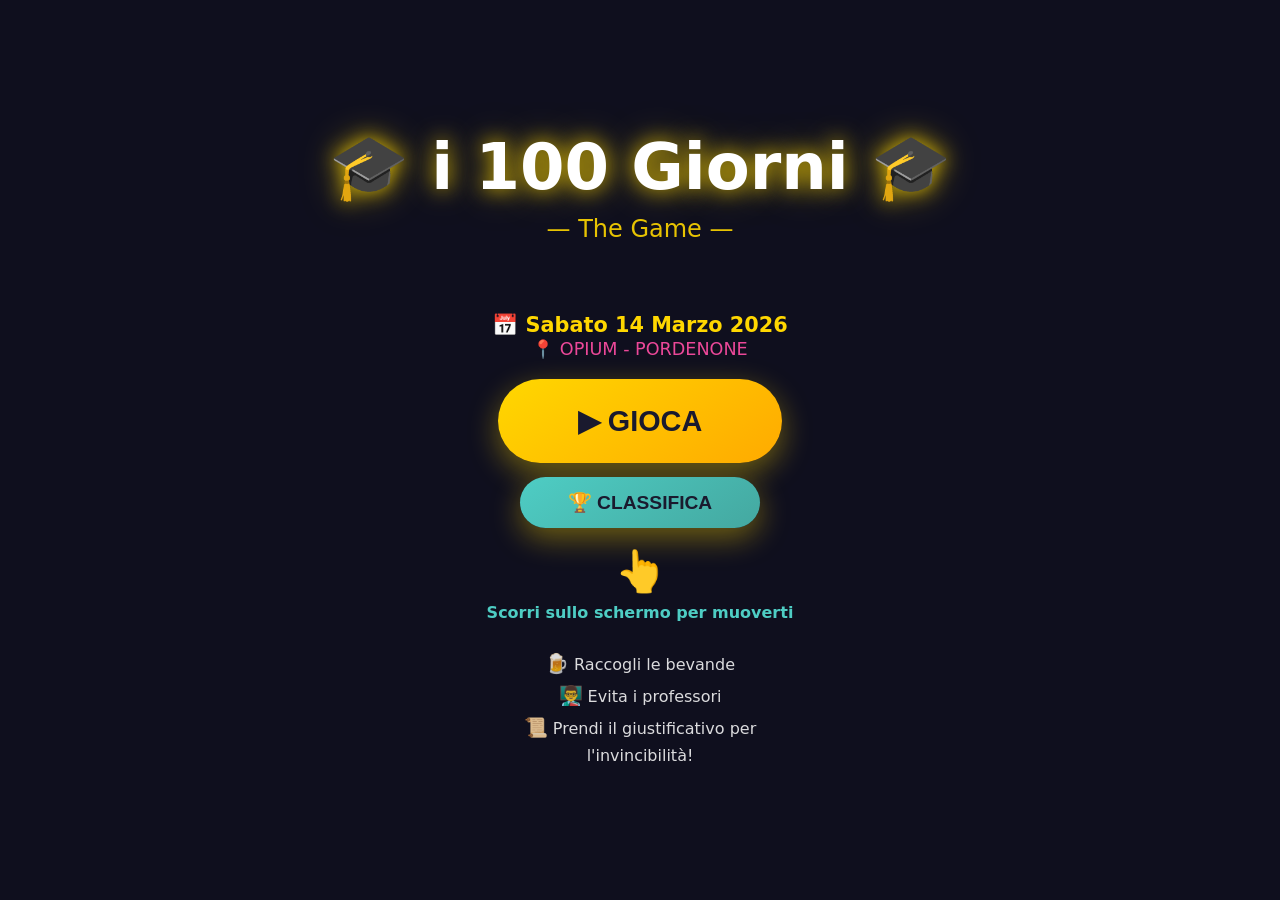
==== index.html @ 8ef50c5e "Initial commit: i 100 Giorni - The Game" ====
<!DOCTYPE html>
<html lang="it">
<head>
    <meta charset="UTF-8">
    <meta name="viewport" content="width=device-width, initial-scale=1.0, maximum-scale=1.0, user-scalable=no, viewport-fit=cover">
    <meta name="apple-mobile-web-app-capable" content="yes">
    <meta name="mobile-web-app-capable" content="yes">
    <meta name="screen-orientation" content="portrait">
    <meta name="apple-mobile-web-app-status-bar-style" content="black-translucent">
    
    <!-- SEO Meta Tags -->
    <meta name="description" content="i 100 Giorni - The Game. Celebra la maturità con questo divertente gioco in stile Pac-Man!">
    <meta name="keywords" content="100 giorni, maturità, gioco, pacman, scuola">
    
    <!-- Open Graph -->
    <meta property="og:title" content="i 100 Giorni - The Game">
    <meta property="og:description" content="Celebra la maturità con questo divertente gioco!">
    <meta property="og:type" content="website">
    
    <title>i 100 Giorni - The Game</title>
    
    <!-- Preconnect for API -->
    <link rel="preconnect" href="https://www.icentogiorni.com">
    
    <!-- Styles -->
    <link rel="icon" type="image/svg+xml" href="favicon.svg">
    <link rel="stylesheet" href="css/style.css?v=20260210">
</head>
<body>
    <!-- Rotate Warning -->
    <div id="rotate-warning">
        <div class="rotate-icon">📱</div>
        <h2>Ruota il telefono!</h2>
        <p>Gioca in verticale per un'esperienza migliore</p>
    </div>

    <!-- Floating decorations -->
    <div class="floating-emoji" style="top: 10%; left: 10%; animation-delay: 0s;">🍺</div>
    <div class="floating-emoji" style="top: 20%; right: 15%; animation-delay: 1s;">🍾</div>
    <div class="floating-emoji" style="bottom: 30%; left: 8%; animation-delay: 2s;">🎓</div>
    <div class="floating-emoji" style="bottom: 15%; right: 10%; animation-delay: 3s;">📚</div>

    <!-- Title Screen -->
    <div id="title-screen">
        <h1>🎓 i 100 Giorni 🎓</h1>
        <div class="subtitle">— The Game —</div>
        <div class="event-info">
            <div class="event-date">📅 Sabato 14 Marzo 2026</div>
            <div class="event-location">📍 OPIUM - PORDENONE</div>
        </div>
        <button class="play-btn" id="start-btn">▶ GIOCA</button>
        <button class="play-btn secondary leaderboard-home-btn" id="leaderboard-btn">🏆 CLASSIFICA</button>
        <div class="swipe-hint">
            <div class="swipe-hand">👆</div>
            <div class="swipe-instruction">Scorri sullo schermo per muoverti</div>
        </div>
        <div class="instructions">
            <span>🍺</span> Raccogli le bevande<br>
            <span>👨‍🏫</span> Evita i professori<br>
            <span>📜</span> Prendi il giustificativo per l'invincibilità!
        </div>
    </div>

    <!-- Game Container -->
    <div id="game-container">
        <div class="event-bg-overlay">
            <span>i 100 Giorni</span>
            <span>📅 Sabato 14 Marzo 2026</span>
            <span>📍 OPIUM - PORDENONE</span>
        </div>
        <div id="hud">
            <div class="hud-item" id="score"><span>🏆</span> <span id="score-value">0</span></div>
            <div class="hud-item" id="level"><span>📊</span> Lv.<span id="level-value">1</span></div>
            <div class="hud-item" id="lives"><span>❤️</span> <span id="lives-value">3</span></div>
        </div>
        <div id="combo-display">COMBO x<span id="combo-value">0</span></div>
        <canvas id="gameCanvas"></canvas>
        <button class="pause-btn" id="pause-btn">⏸️</button>
    </div>

    <!-- Tutorial Overlay -->
    <div id="tutorial-overlay">
        <div class="tutorial-content">
            <button class="tutorial-skip-btn" id="tutorial-skip-btn">Salta</button>
            <div class="tutorial-step" data-step="1">
                <div class="tutorial-emoji">👆</div>
                <h2>Come muoversi</h2>
                <p><strong>Scorri il dito</strong> sullo schermo nella direzione in cui vuoi andare.</p>
                <div class="swipe-demo-animated">
                    <div class="swipe-demo-finger">👆</div>
                    <div class="swipe-demo-arrows">
                        <span class="arrow up">⬆️</span>
                        <span class="arrow left">⬅️</span>
                        <span class="arrow right">➡️</span>
                        <span class="arrow down">⬇️</span>
                    </div>
                </div>
                <p class="swipe-tip">Swipe rapidi e brevi funzionano meglio!</p>
                <button class="tutorial-btn tutorial-next">Avanti</button>
            </div>
            
            <div class="tutorial-step" data-step="2" style="display: none;">
                <div class="tutorial-emoji">🎯</div>
                <h2>Obiettivo</h2>
                <p><strong>🍺 Birra</strong> = 10 punti</p>
                <p><strong>🍾 Vodka</strong> = 50 punti</p>
                <p>Raccogli tutto per passare al livello successivo.</p>
                <button class="tutorial-btn tutorial-next">Avanti</button>
            </div>
            
            <div class="tutorial-step" data-step="3" style="display: none;">
                <div class="tutorial-emoji">👨‍🏫</div>
                <h2>Sopravvivi</h2>
                <p>Evita i professori: se ti prendono perdi una vita ❤️</p>
                <p>Prendi il <strong>📜 giustificativo</strong> per diventare invincibile!</p>
                <button class="tutorial-btn tutorial-start">Inizia a Giocare! 🎮</button>
            </div>
            <div class="tutorial-progress" id="tutorial-progress">1 / 3</div>
        </div>
    </div>

    <!-- Level Announcement -->
    <div id="level-announce">
        <span class="level-num">LIVELLO 1</span>
        <span class="level-info">👨‍🏫 1 Professore</span>
    </div>

    <!-- Power-up Indicator -->
    <div id="powerup-indicator">📜 INVINCIBILE!</div>

    <!-- Pause Overlay -->
    <div id="pause-overlay">
        <h2>⏸️ PAUSA</h2>
        <button class="restart-btn" id="resume-btn">▶️ Riprendi</button>
        <button class="restart-btn" id="restart-from-pause-btn">🔄 Ricomincia</button>
        <button class="restart-btn" id="quit-btn">🏠 Menu</button>
    </div>

    <!-- Game Over / Win Overlay -->
    <div id="overlay">
        <h2 id="overlay-title">GAME OVER</h2>
        <div class="final-score">Punteggio: <span id="final-score">0</span></div>
        <div class="high-score">Record: <span id="high-score">0</span></div>
        <button class="restart-btn" id="retry-btn">🔄 Rigioca</button>
        <button class="restart-btn" id="menu-btn">🏠 Menu</button>
    </div>

    <!-- Nickname Input Screen -->
    <div id="nickname-screen">
        <h2>🏆 Nuovo Punteggio!</h2>
        <div class="score-display">Punti: <span id="nickname-score">0</span></div>
        <input type="text" id="nickname-input" placeholder="Il tuo nickname" maxlength="20" autocomplete="off">
        <button class="nickname-btn" id="submit-score-btn">📝 Salva in Classifica</button>
        <button class="nickname-btn secondary" id="skip-leaderboard-btn">⏭️ Salta</button>
    </div>

    <!-- Leaderboard Screen -->
    <div id="leaderboard-screen">
        <h2>🏆 CLASSIFICA</h2>
        <div class="your-position" id="your-position"></div>
        <div class="leaderboard-list" id="leaderboard-list">
            <!-- Populated dynamically -->
        </div>
        <div class="leaderboard-buttons">
            <button class="restart-btn" id="play-from-leaderboard-btn">🎮 Gioca</button>
            <button class="restart-btn" id="close-leaderboard-btn">🏠 Menu</button>
        </div>
    </div>

    <div id="toast" role="status" aria-live="polite"></div>

    <!-- Scripts -->
    <script src="js/config.js?v=20260210"></script>
    <script src="js/audio.js?v=20260210"></script>
    <script src="js/leaderboard.js?v=20260210"></script>
    <script src="js/game.js?v=20260210"></script>
    <script src="js/main.js?v=20260210"></script>
</body>
</html>
---- css/style.css ----
/* ============================================
   i 100 GIORNI - THE GAME - STYLES
   ============================================ */

:root {
    --sat: env(safe-area-inset-top);
    --sab: env(safe-area-inset-bottom);
    --sal: env(safe-area-inset-left);
    --sar: env(safe-area-inset-right);
    
    /* Color palette */
    --color-bg: #0f0f1e;
    --color-gold: #ffd700;
    --color-gold-light: #ffaa00;
    --color-cyan: #4ecdc4;
    --color-red: #ff6b6b;
    --color-wall: #1a1a3e;
    --color-wall-border: #0066ff;
}

* {
    margin: 0;
    padding: 0;
    box-sizing: border-box;
    touch-action: manipulation;
    -webkit-touch-callout: none;
    -webkit-user-select: none;
    user-select: none;
}

input, textarea {
    -webkit-user-select: text;
    user-select: text;
}

body {
    background: var(--color-bg);
    min-height: 100vh;
    display: flex;
    flex-direction: column;
    align-items: center;
    justify-content: center;
    font-family: 'Segoe UI', -apple-system, BlinkMacSystemFont, system-ui, sans-serif;
    overflow: hidden;
    position: fixed;
    width: 100%;
    height: 100%;
}

/* ========== TITLE SCREEN ========== */
#title-screen {
    position: absolute;
    top: 0;
    left: 0;
    width: 100%;
    height: 100%;
    display: flex;
    flex-direction: column;
    align-items: center;
    justify-content: center;
    z-index: 100;
    background: var(--color-bg);
}

#title-screen h1 {
    font-size: clamp(2rem, 8vw, 4rem);
    color: #fff;
    text-align: center;
    margin-bottom: 10px;
    text-shadow: 0 0 20px rgba(255, 215, 0, 0.8),
                 0 0 40px rgba(255, 215, 0, 0.4);
    animation: glow 2s ease-in-out infinite alternate;
}

#title-screen .subtitle {
    font-size: clamp(1rem, 4vw, 1.5rem);
    color: var(--color-gold);
    margin-bottom: 40px;
    opacity: 0.9;
}

@keyframes glow {
    from { text-shadow: 0 0 20px rgba(255, 215, 0, 0.8), 0 0 40px rgba(255, 215, 0, 0.4); }
    to { text-shadow: 0 0 30px rgba(255, 215, 0, 1), 0 0 60px rgba(255, 215, 0, 0.6); }
}

.play-btn {
    background: linear-gradient(145deg, var(--color-gold), var(--color-gold-light));
    border: none;
    padding: 25px 80px;
    font-size: 1.8rem;
    font-weight: bold;
    color: #1a1a2e;
    border-radius: 50px;
    cursor: pointer;
    box-shadow: 0 10px 30px rgba(255, 215, 0, 0.4);
    transition: all 0.3s ease;
    animation: pulse 2s infinite;
}

.play-btn.secondary {
    background: linear-gradient(145deg, var(--color-cyan), #44a8a0);
    animation: none;
}

.leaderboard-home-btn {
    margin-top: 14px;
    padding: 14px 48px;
    font-size: 1.2rem;
}

.play-btn:active {
    transform: scale(0.95);
    box-shadow: 0 5px 15px rgba(255, 215, 0, 0.4);
}

@keyframes pulse {
    0%, 100% { transform: scale(1); }
    50% { transform: scale(1.05); }
}

/* Swipe Hint on Title */
.swipe-hint {
    display: flex;
    flex-direction: column;
    align-items: center;
    margin-top: 20px;
    animation: fadeInUp 0.8s ease-out;
}

.swipe-hand {
    font-size: 2.5rem;
    animation: swipeHandAnim 2s ease-in-out infinite;
}

.swipe-instruction {
    color: var(--color-cyan);
    font-size: 1rem;
    font-weight: bold;
    margin-top: 8px;
}

@keyframes swipeHandAnim {
    0%, 100% { transform: translateY(0) rotate(0deg); }
    25% { transform: translateY(-15px) rotate(-5deg); }
    75% { transform: translateY(15px) rotate(5deg); }
}

@keyframes fadeInUp {
    from { opacity: 0; transform: translateY(20px); }
    to { opacity: 1; transform: translateY(0); }
}

.instructions {
    margin-top: 26px;
    color: rgba(255, 255, 255, 0.85);
    text-align: center;
    font-size: 1rem;
    max-width: 280px;
    line-height: 1.65;
}

.instructions span {
    font-size: 1.2rem;
}

/* ========== ROTATE WARNING ========== */
#rotate-warning {
    display: none;
    position: fixed;
    top: 0; left: 0;
    width: 100%; height: 100%;
    background: var(--color-bg);
    z-index: 9999;
    flex-direction: column;
    align-items: center;
    justify-content: center;
    color: white;
    text-align: center;
    padding: 20px;
}

#rotate-warning .rotate-icon {
    font-size: 4rem;
    margin-bottom: 20px;
    animation: rotate-phone 2s ease-in-out infinite;
}

@keyframes rotate-phone {
    0%, 100% { transform: rotate(0deg); }
    50% { transform: rotate(-90deg); }
}

@media (orientation: landscape) {
    body.in-game #rotate-warning {
        display: flex;
    }
    body.in-game #game-container,
    body.in-game #overlay,
    body.in-game #pause-overlay,
    body.in-game #nickname-screen {
        display: none !important;
    }
}

/* ========== GAME CONTAINER ========== */
#game-container {
    display: none;
    flex-direction: column;
    align-items: center;
    justify-content: flex-start;
    width: 100%;
    height: 100%;
    height: 100dvh;
    padding: 8px;
    padding-top: calc(8px + var(--sat, 0px));
    padding-bottom: calc(8px + var(--sab, 0px));
    gap: 8px;
}

#game-container.active {
    display: flex;
}

/* Event Background Overlay */
.event-bg-overlay {
    position: absolute;
    top: 50%;
    left: 50%;
    transform: translate(-50%, -50%);
    display: flex;
    flex-direction: column;
    align-items: center;
    justify-content: center;
    gap: 8px;
    opacity: 0.15;
    pointer-events: none;
    z-index: 0;
    text-align: center;
    font-weight: bold;
}

.event-bg-overlay span:first-child {
    font-size: clamp(2rem, 10vw, 4rem);
    color: var(--color-gold);
    text-transform: uppercase;
    letter-spacing: 0.1em;
}

.event-bg-overlay span:nth-child(2) {
    font-size: clamp(1rem, 4vw, 1.5rem);
    color: var(--color-gold);
}

.event-bg-overlay span:nth-child(3) {
    font-size: clamp(0.9rem, 3.5vw, 1.3rem);
    color: #ec4899;
}

/* ========== HUD ========== */
#hud {
    display: flex;
    justify-content: space-between;
    align-items: center;
    width: 100%;
    max-width: 420px;
    padding: 6px 10px;
    background: rgba(0, 0, 0, 0.7);
    border-radius: 12px;
    margin-bottom: 2px;
    flex-shrink: 0;
    border: 1px solid rgba(255, 255, 255, 0.2);
}

.hud-item {
    display: flex;
    align-items: center;
    gap: 5px;
    color: white;
    font-size: clamp(0.85rem, 2.8vw, 1rem);
    font-weight: bold;
}

.hud-item span {
    font-size: clamp(0.95rem, 3.8vw, 1.15rem);
}

#score { color: var(--color-gold); }
#lives { color: var(--color-red); }
#level { color: var(--color-cyan); }

/* Combo Display */
#combo-display {
    position: absolute;
    top: calc(56px + var(--sat, 0px));
    left: 50%;
    transform: translateX(-50%);
    background: linear-gradient(145deg, #ff6b6b, #ee5a52);
    color: white;
    padding: 6px 14px;
    border-radius: 16px;
    font-weight: bold;
    font-size: 1rem;
    display: none;
    z-index: 150;
    animation: comboScale 0.3s ease-out;
    box-shadow: 0 5px 15px rgba(255, 107, 107, 0.5);
}

#combo-display.active {
    display: block;
}

@keyframes comboScale {
    0% { transform: translateX(-50%) scale(0.8); }
    100% { transform: translateX(-50%) scale(1); }
}

/* Pause Button */
.pause-btn {
    position: absolute;
    top: calc(10px + var(--sat, 0px));
    right: 10px;
    background: rgba(0, 0, 0, 0.6);
    border: 2px solid var(--color-gold);
    color: var(--color-gold);
    font-size: 1.15rem;
    padding: 8px 12px;
    border-radius: 10px;
    cursor: pointer;
    z-index: 120;
    transition: all 0.2s ease;
}

.pause-btn:active {
    transform: scale(0.95);
    background: rgba(0, 0, 0, 0.8);
}

/* ========== CANVAS ========== */
#gameCanvas {
    border-radius: 10px;
    box-shadow: 0 0 30px rgba(255, 215, 0, 0.3);
    display: block;
    touch-action: none;
    max-width: 100%;
}

/* ========== LEVEL ANNOUNCEMENT ========== */
#level-announce {
    position: fixed;
    top: 50%;
    left: 50%;
    transform: translate(-50%, -50%);
    background: rgba(0, 0, 0, 0.9);
    color: var(--color-gold);
    padding: 30px 50px;
    border-radius: 20px;
    font-size: 2rem;
    font-weight: bold;
    text-align: center;
    z-index: 300;
    display: none;
    border: 3px solid var(--color-gold);
    animation: levelPop 0.5s ease-out;
}

#level-announce .level-num {
    font-size: 3rem;
    display: block;
    margin-bottom: 10px;
}

#level-announce .level-info {
    font-size: 1rem;
    color: #fff;
    opacity: 0.8;
}

@keyframes levelPop {
    0% { transform: translate(-50%, -50%) scale(0.5); opacity: 0; }
    100% { transform: translate(-50%, -50%) scale(1); opacity: 1; }
}

/* ========== POWER-UP INDICATOR ========== */
#powerup-indicator {
    position: absolute;
    top: calc(90px + var(--sat, 0px));
    left: 50%;
    transform: translateX(-50%);
    background: rgba(255, 215, 0, 0.9);
    color: #1a1a2e;
    padding: 5px 12px;
    border-radius: 14px;
    font-weight: bold;
    display: none;
    z-index: 150;
    animation: blink 0.5s infinite;
}

@keyframes blink {
    0%, 100% { opacity: 1; }
    50% { opacity: 0.5; }
}

/* ========== OVERLAYS ========== */
#overlay, #pause-overlay {
    position: absolute;
    top: 0;
    left: 0;
    width: 100%;
    height: 100%;
    background: rgba(0, 0, 0, 0.95);
    display: none;
    flex-direction: column;
    align-items: center;
    justify-content: center;
    z-index: 200;
    overflow-y: auto;
}

#overlay.active, #pause-overlay.active {
    display: flex;
}

#overlay h2, #pause-overlay h2 {
    font-size: 2.5rem;
    color: #fff;
    margin-bottom: 20px;
}

#overlay .final-score {
    font-size: 1.5rem;
    color: var(--color-gold);
    margin-bottom: 10px;
}

#overlay .high-score {
    font-size: 1rem;
    color: var(--color-cyan);
    margin-bottom: 30px;
}

.restart-btn {
    background: linear-gradient(145deg, var(--color-cyan), #44a8a0);
    border: none;
    padding: 15px 40px;
    font-size: 1.2rem;
    font-weight: bold;
    color: #1a1a2e;
    border-radius: 30px;
    cursor: pointer;
    margin: 10px;
    transition: all 0.2s ease;
}

.restart-btn:active {
    transform: scale(0.95);
}

/* ========== NICKNAME SCREEN ========== */
#nickname-screen {
    position: absolute;
    top: 0;
    left: 0;
    width: 100%;
    height: 100%;
    background: rgba(0, 0, 0, 0.95);
    display: none;
    flex-direction: column;
    align-items: center;
    justify-content: center;
    z-index: 250;
    padding: 20px;
}

#nickname-screen.active {
    display: flex;
}

#nickname-screen h2 {
    font-size: 2rem;
    color: var(--color-gold);
    margin-bottom: 10px;
    text-align: center;
}

#nickname-screen .score-display {
    font-size: 1.5rem;
    color: #fff;
    margin-bottom: 30px;
}

#nickname-input {
    width: 80%;
    max-width: 250px;
    padding: 15px 20px;
    font-size: 1.2rem;
    border: 2px solid var(--color-gold);
    border-radius: 25px;
    background: rgba(255, 255, 255, 0.1);
    color: #fff;
    text-align: center;
    margin-bottom: 20px;
    outline: none;
}

#nickname-input::placeholder {
    color: rgba(255, 255, 255, 0.5);
}

#nickname-input:focus {
    border-color: var(--color-cyan);
    box-shadow: 0 0 15px rgba(78, 205, 196, 0.5);
}

.nickname-btn {
    background: linear-gradient(145deg, var(--color-gold), var(--color-gold-light));
    border: none;
    padding: 15px 40px;
    font-size: 1.1rem;
    font-weight: bold;
    color: #1a1a2e;
    border-radius: 30px;
    cursor: pointer;
    margin: 8px;
    min-width: 180px;
    transition: all 0.2s ease;
}

.nickname-btn.secondary {
    background: linear-gradient(145deg, #555, #444);
    color: #fff;
}

.nickname-btn:active {
    transform: scale(0.95);
}

/* ========== LEADERBOARD SCREEN ========== */
#leaderboard-screen {
    position: absolute;
    top: 0;
    left: 0;
    width: 100%;
    height: 100%;
    background: rgba(0, 0, 0, 0.95);
    display: none;
    flex-direction: column;
    align-items: center;
    justify-content: flex-start;
    z-index: 260;
    padding: 20px;
    padding-top: calc(30px + var(--sat, 0px));
    overflow-y: auto;
    overscroll-behavior: contain;
}

#leaderboard-screen.active {
    display: flex;
}

#leaderboard-screen h2 {
    font-size: 1.8rem;
    color: var(--color-gold);
    margin-bottom: 5px;
}

.your-position {
    font-size: 1.2rem;
    color: var(--color-cyan);
    margin-bottom: 15px;
}

.leaderboard-list {
    width: 100%;
    max-width: 350px;
    margin-bottom: 20px;
}

.leaderboard-entry {
    display: flex;
    align-items: center;
    padding: 12px 15px;
    background: rgba(255, 255, 255, 0.05);
    border-radius: 10px;
    margin-bottom: 8px;
}

.leaderboard-entry.highlight {
    background: rgba(255, 215, 0, 0.2);
    border: 1px solid var(--color-gold);
}

.leaderboard-entry .rank {
    font-size: 1.3rem;
    font-weight: bold;
    width: 40px;
    color: var(--color-gold);
}

.leaderboard-entry .rank.gold { color: var(--color-gold); }
.leaderboard-entry .rank.silver { color: #c0c0c0; }
.leaderboard-entry .rank.bronze { color: #cd7f32; }

.leaderboard-entry .player-info {
    flex: 1;
    margin-left: 10px;
}

.leaderboard-entry .player-name {
    font-size: 1rem;
    color: #fff;
}

.leaderboard-entry .player-level {
    font-size: 0.75rem;
    color: rgba(255, 255, 255, 0.5);
}

.leaderboard-entry .player-score {
    font-size: 1.2rem;
    font-weight: bold;
    color: var(--color-cyan);
}

.leaderboard-buttons {
    display: flex;
    flex-direction: column;
    gap: 10px;
    margin-top: auto;
    padding-bottom: 20px;
}

/* ========== D-PAD CONTROLS ========== */
#dpad-container {
    display: none;
    width: 180px;
    height: 180px;
    position: fixed;
    bottom: calc(16px + var(--sab, 0px));
    right: 12px;
    z-index: 140;
    grid-template-columns: repeat(3, 1fr);
    grid-template-rows: repeat(3, 1fr);
    gap: 8px;
}

#dpad-container.active {
    display: grid;
}

.dpad-btn {
    border: 1px solid rgba(255, 255, 255, 0.35);
    border-radius: 14px;
    background: rgba(0, 0, 0, 0.62);
    color: #fff;
    font-size: 1.5rem;
    font-weight: bold;
}

.dpad-btn:active {
    transform: scale(0.95);
    background: rgba(255, 215, 0, 0.35);
}

.dpad-btn.up { grid-column: 2; grid-row: 1; }
.dpad-btn.left { grid-column: 1; grid-row: 2; }
.dpad-btn.right { grid-column: 3; grid-row: 2; }
.dpad-btn.down { grid-column: 2; grid-row: 3; }

/* ========== TUTORIAL OVERLAY ========== */
#tutorial-overlay {
    position: fixed;
    top: 0;
    left: 0;
    width: 100%;
    height: 100%;
    background: rgba(0, 0, 0, 0.95);
    display: none;
    align-items: center;
    justify-content: center;
    z-index: 500;
    padding: 20px;
}

#tutorial-overlay.active {
    display: flex;
}

.tutorial-content {
    max-width: 400px;
    width: 100%;
    position: relative;
}

.tutorial-skip-btn {
    position: absolute;
    top: -10px;
    right: 0;
    background: transparent;
    border: 1px solid rgba(255, 255, 255, 0.5);
    color: #fff;
    border-radius: 20px;
    padding: 6px 14px;
    font-size: 0.9rem;
}

.tutorial-step {
    text-align: center;
    animation: tutorialFadeIn 0.5s ease-out;
}

@keyframes tutorialFadeIn {
    from {
        opacity: 0;
        transform: translateY(20px);
    }
    to {
        opacity: 1;
        transform: translateY(0);
    }
}

.tutorial-emoji {
    font-size: 5rem;
    margin-bottom: 20px;
    animation: tutorialBounce 2s ease-in-out infinite;
}

@keyframes tutorialBounce {
    0%, 100% { transform: translateY(0); }
    50% { transform: translateY(-10px); }
}

.tutorial-step h2 {
    font-size: 2rem;
    color: var(--color-gold);
    margin-bottom: 15px;
}

.tutorial-step p {
    font-size: 1.2rem;
    color: white;
    margin: 10px 0;
    line-height: 1.6;
}

.tutorial-step strong {
    color: var(--color-gold);
}

/* Swipe Demo Animato (Tutorial) */
.swipe-demo-animated {
    display: flex;
    flex-direction: column;
    align-items: center;
    margin: 25px auto;
    position: relative;
}

.swipe-demo-finger {
    font-size: 3.5rem;
    animation: swipeFingerDemo 3s ease-in-out infinite;
}

.swipe-demo-arrows {
    display: grid;
    grid-template-areas:
        ". up ."
        "left . right"
        ". down .";
    gap: 8px;
    margin-top: 15px;
}

.swipe-demo-arrows .arrow {
    font-size: 2rem;
    opacity: 0.4;
    transition: opacity 0.3s, transform 0.3s;
}

.swipe-demo-arrows .arrow.up { grid-area: up; animation: arrowPulse 3s ease-in-out infinite 0s; }
.swipe-demo-arrows .arrow.right { grid-area: right; animation: arrowPulse 3s ease-in-out infinite 0.75s; }
.swipe-demo-arrows .arrow.down { grid-area: down; animation: arrowPulse 3s ease-in-out infinite 1.5s; }
.swipe-demo-arrows .arrow.left { grid-area: left; animation: arrowPulse 3s ease-in-out infinite 2.25s; }

@keyframes swipeFingerDemo {
    0%, 100% { transform: translate(0, 0); }
    25% { transform: translate(0, -20px); }
    50% { transform: translate(25px, 0); }
    75% { transform: translate(0, 20px); }
}

@keyframes arrowPulse {
    0%, 20%, 100% { opacity: 0.4; transform: scale(1); }
    10% { opacity: 1; transform: scale(1.3); }
}

.swipe-tip {
    font-size: 0.95rem !important;
    color: var(--color-cyan) !important;
    margin-top: 15px !important;
    font-style: italic;
}

.tutorial-btn {
    background: linear-gradient(145deg, var(--color-gold), var(--color-gold-light));
    border: none;
    padding: 15px 40px;
    font-size: 1.2rem;
    font-weight: bold;
    color: #1a1a2e;
    border-radius: 30px;
    cursor: pointer;
    margin-top: 30px;
    transition: all 0.2s ease;
}

.tutorial-btn:active {
    transform: scale(0.95);
}

.tutorial-btn.tutorial-start {
    background: linear-gradient(145deg, #4ecdc4, #44a8a0);
    font-size: 1.4rem;
    padding: 20px 50px;
    animation: pulse 2s infinite;
}

.tutorial-progress {
    margin-top: 16px;
    text-align: center;
    color: rgba(255, 255, 255, 0.85);
    font-size: 0.95rem;
}

/* ========== EVENT INFO ========== */
.event-info {
    text-align: center;
    color: rgba(255, 255, 255, 0.6);
    font-size: 0.85rem;
    margin-top: 10px;
}

.event-info .event-date {
    color: var(--color-gold);
    font-weight: bold;
    font-size: 1rem;
}

.event-info .event-location {
    color: #ec4899;
    font-size: 0.9rem;
    margin-top: 2px;
}

#title-screen .event-info {
    margin-top: 30px;
    margin-bottom: 20px;
}

#title-screen .event-info .event-date {
    font-size: 1.3rem;
}

#title-screen .event-info .event-location {
    font-size: 1.1rem;
}

.control-mode-selector {
    margin-top: 14px;
    display: flex;
    gap: 10px;
}

.mode-btn {
    border: 1px solid rgba(255, 255, 255, 0.3);
    border-radius: 22px;
    background: rgba(255, 255, 255, 0.08);
    color: #fff;
    padding: 8px 14px;
    font-size: 0.95rem;
}

.mode-btn.active {
    background: rgba(78, 205, 196, 0.28);
    border-color: var(--color-cyan);
}

/* ========== FLOATING EMOJI ========== */
.floating-emoji {
    position: absolute;
    font-size: 2rem;
    opacity: 0.22;
    animation: float 6s ease-in-out infinite;
    pointer-events: none;
}

@keyframes float {
    0%, 100% { transform: translateY(0) rotate(0deg); }
    50% { transform: translateY(-20px) rotate(10deg); }
}

#toast {
    position: fixed;
    left: 50%;
    bottom: calc(24px + var(--sab, 0px));
    transform: translateX(-50%) translateY(20px);
    background: rgba(0, 0, 0, 0.88);
    color: #fff;
    border: 1px solid rgba(255, 255, 255, 0.25);
    border-radius: 12px;
    padding: 10px 14px;
    font-size: 0.95rem;
    opacity: 0;
    pointer-events: none;
    transition: opacity 0.2s ease, transform 0.2s ease;
    z-index: 999;
}

#toast.active {
    opacity: 1;
    transform: translateX(-50%) translateY(0);
}

button:focus-visible,
input:focus-visible {
    outline: 3px solid var(--color-cyan);
    outline-offset: 2px;
}

@media (prefers-reduced-motion: reduce) {
    *, *::before, *::after {
        animation-duration: 0.01ms !important;
        animation-iteration-count: 1 !important;
        transition-duration: 0.01ms !important;
    }
}
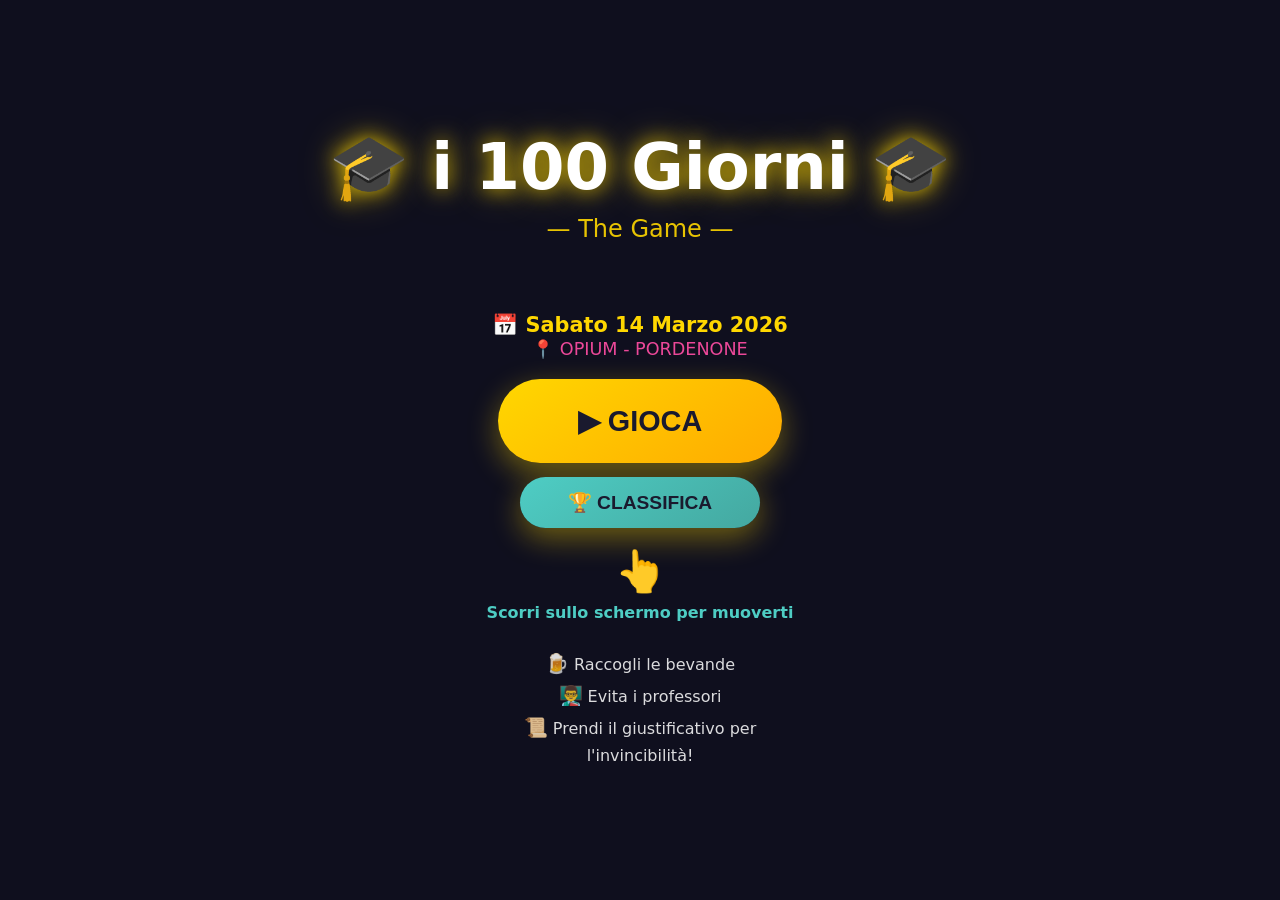
==== commit eceba60a: "feat: aggiungi personalizzazione icone UI da admin - Nuovo tab 'Icone UI' in admin.html per personal" ====
--- a/index.html
+++ b/index.html
@@ -25,6 +25,49 @@
     <!-- Styles -->
     <link rel="icon" type="image/svg+xml" href="favicon.svg">
     <link rel="stylesheet" href="css/style.css?v=20260210">
+    <script>
+        // Applica colori tema personalizzati da admin config
+        (function() {
+            const saved = localStorage.getItem('100giorni_admin_config');
+            if (!saved) return;
+            try {
+                const config = JSON.parse(saved);
+                if (config.colors) {
+                    const root = document.documentElement;
+                    if (config.colors.gold) root.style.setProperty('--color-gold', config.colors.gold);
+                    if (config.colors.cyan) root.style.setProperty('--color-cyan', config.colors.cyan);
+                    if (config.colors.bg) root.style.setProperty('--color-bg', config.colors.bg);
+                    if (config.colors.wall) root.style.setProperty('--color-wall', config.colors.wall);
+                }
+                // Applica testi evento dopo il DOM load
+                window._adminEventConfig = config.event;
+            } catch (e) {}
+        })();
+        // Applica testi evento quando DOM è pronto
+        document.addEventListener('DOMContentLoaded', function() {
+            const cfg = window._adminEventConfig;
+            if (!cfg) return;
+            const titleEl = document.getElementById('game-title');
+            const dateEl = document.getElementById('event-date-display');
+            const locEl = document.getElementById('event-location-display');
+            const bgTitle = document.querySelector('.event-bg-overlay span:first-child');
+            const bgDate = document.querySelector('.event-bg-overlay span:nth-child(2)');
+            const bgLoc = document.querySelector('.event-bg-overlay span:nth-child(3)');
+            
+            if (cfg.title) {
+                if (titleEl) titleEl.textContent = '🎓 ' + cfg.title + ' 🎓';
+                if (bgTitle) bgTitle.textContent = cfg.title;
+            }
+            if (cfg.date) {
+                if (dateEl) dateEl.textContent = '📅 ' + cfg.date;
+                if (bgDate) bgDate.textContent = '📅 ' + cfg.date;
+            }
+            if (cfg.location) {
+                if (locEl) locEl.textContent = '📍 ' + cfg.location;
+                if (bgLoc) bgLoc.textContent = '📍 ' + cfg.location;
+            }
+        });
+    </script>
 </head>
 <body>
     <!-- Rotate Warning -->
@@ -42,22 +85,22 @@
 
     <!-- Title Screen -->
     <div id="title-screen">
-        <h1>🎓 i 100 Giorni 🎓</h1>
+        <h1 id="game-title"><span id="icon-title-left">🎓</span> i 100 Giorni <span id="icon-title-right">🎓</span></h1>
         <div class="subtitle">— The Game —</div>
         <div class="event-info">
-            <div class="event-date">📅 Sabato 14 Marzo 2026</div>
-            <div class="event-location">📍 OPIUM - PORDENONE</div>
+            <div class="event-date" id="event-date-display"><span id="icon-date">📅</span> Sabato 14 Marzo 2026</div>
+            <div class="event-location" id="event-location-display"><span id="icon-location">📍</span> OPIUM - PORDENONE</div>
         </div>
         <button class="play-btn" id="start-btn">▶ GIOCA</button>
-        <button class="play-btn secondary leaderboard-home-btn" id="leaderboard-btn">🏆 CLASSIFICA</button>
+        <button class="play-btn secondary leaderboard-home-btn" id="leaderboard-btn"><span id="icon-leaderboard">🏆</span> CLASSIFICA</button>
         <div class="swipe-hint">
-            <div class="swipe-hand">👆</div>
+            <div class="swipe-hand"><span id="icon-swipe">👆</span></div>
             <div class="swipe-instruction">Scorri sullo schermo per muoverti</div>
         </div>
         <div class="instructions">
-            <span>🍺</span> Raccogli le bevande<br>
-            <span>👨‍🏫</span> Evita i professori<br>
-            <span>📜</span> Prendi il giustificativo per l'invincibilità!
+            <span id="icon-inst-beer">🍺</span> Raccogli le bevande<br>
+            <span id="icon-inst-enemy">👨‍🏫</span> Evita i professori<br>
+            <span id="icon-inst-powerup">📜</span> Prendi il giustificativo per l'invincibilità!
         </div>
     </div>
 
@@ -69,9 +112,9 @@
             <span>📍 OPIUM - PORDENONE</span>
         </div>
         <div id="hud">
-            <div class="hud-item" id="score"><span>🏆</span> <span id="score-value">0</span></div>
-            <div class="hud-item" id="level"><span>📊</span> Lv.<span id="level-value">1</span></div>
-            <div class="hud-item" id="lives"><span>❤️</span> <span id="lives-value">3</span></div>
+            <div class="hud-item" id="score"><span id="icon-hud-score">🏆</span> <span id="score-value">0</span></div>
+            <div class="hud-item" id="level"><span id="icon-hud-level">📊</span> Lv.<span id="level-value">1</span></div>
+            <div class="hud-item" id="lives"><span id="icon-hud-lives">❤️</span> <span id="lives-value">3</span></div>
         </div>
         <div id="combo-display">COMBO x<span id="combo-value">0</span></div>
         <canvas id="gameCanvas"></canvas>
@@ -126,7 +169,7 @@
     </div>
 
     <!-- Power-up Indicator -->
-    <div id="powerup-indicator">📜 INVINCIBILE!</div>
+    <div id="powerup-indicator"><span id="icon-powerup-active">📜</span> INVINCIBILE!</div>
 
     <!-- Pause Overlay -->
     <div id="pause-overlay">
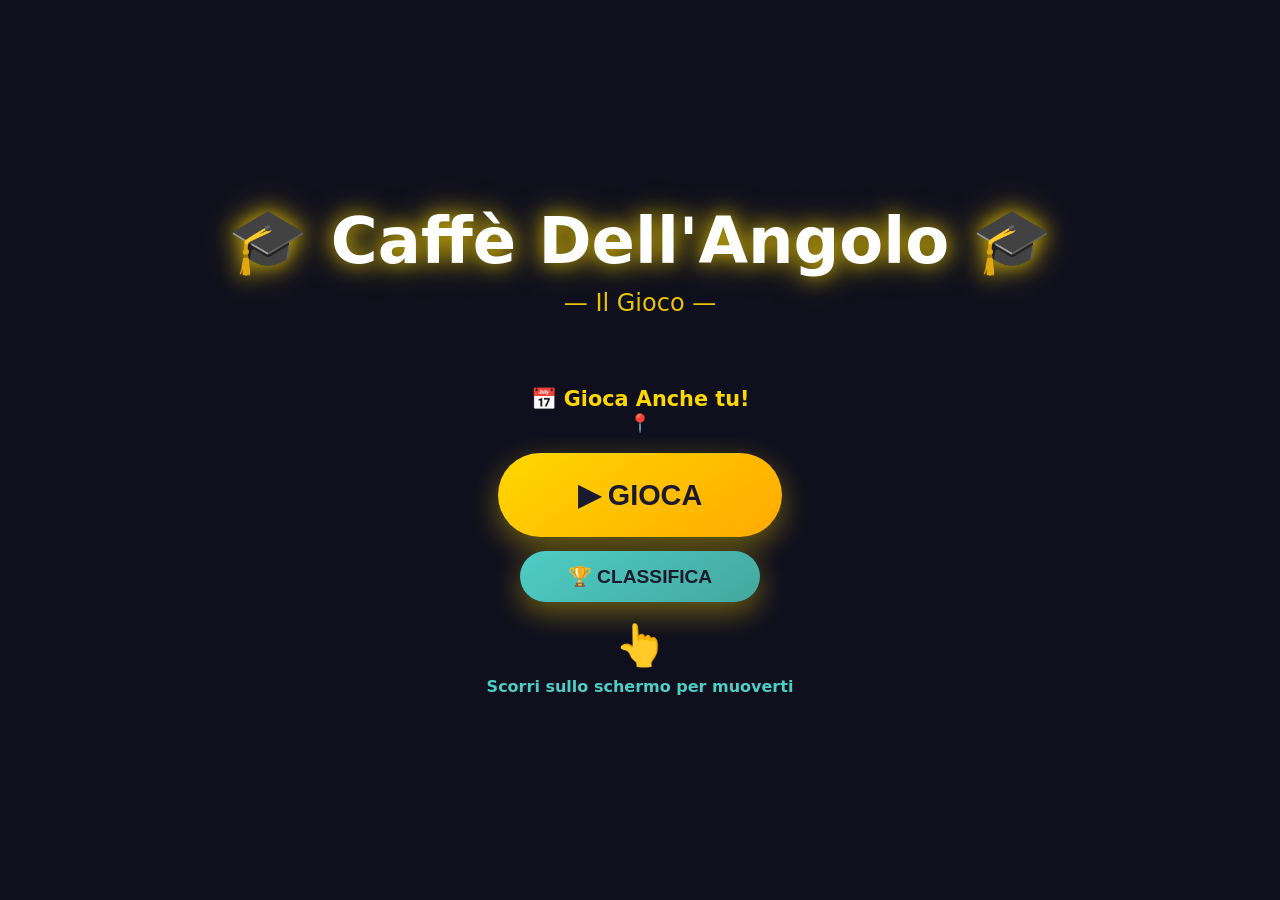
==== commit bb63c848: "feat: Versione aggiornata completa del progetto CDA - Aggiornati tutti i file modificati e personali" ====
--- a/index.html
+++ b/index.html
@@ -9,26 +9,28 @@
     <meta name="apple-mobile-web-app-status-bar-style" content="black-translucent">
     
     <!-- SEO Meta Tags -->
-    <meta name="description" content="i 100 Giorni - The Game. Celebra la maturità con questo divertente gioco in stile Pac-Man!">
-    <meta name="keywords" content="100 giorni, maturità, gioco, pacman, scuola">
+    <meta name="description" id="meta-description" content="Caffè Dell'Angolo - Il Gioco. Unisciti al gruppo e gioca in stile Pac-Man!">
+    <meta name="keywords" content="caffè dell'angolo, gioco, pacman, bar">
     
     <!-- Open Graph -->
-    <meta property="og:title" content="i 100 Giorni - The Game">
-    <meta property="og:description" content="Celebra la maturità con questo divertente gioco!">
+    <meta property="og:title" id="og-title" content="Caffè Dell'Angolo - Il Gioco">
+    <meta property="og:description" id="og-description" content="Unisciti al gruppo e gioca in stile Pac-Man!">
     <meta property="og:type" content="website">
     
-    <title>i 100 Giorni - The Game</title>
-    
-    <!-- Preconnect for API -->
-    <link rel="preconnect" href="https://www.icentogiorni.com">
+    <title>Caffè Dell'Angolo - Il Gioco</title>
+    
+    <!-- PWA -->
+    <link rel="manifest" href="manifest.json">
+    <meta name="theme-color" content="#0f0f1e">
+    <link rel="apple-touch-icon" href="favicon.svg">
     
     <!-- Styles -->
-    <link rel="icon" type="image/svg+xml" href="favicon.svg">
-    <link rel="stylesheet" href="css/style.css?v=20260210">
+    <link rel="icon" type="image/svg+xml" href="favicon.svg" id="favicon-link">
+    <link rel="stylesheet" href="css/style.css?v=20260212">
     <script>
         // Applica colori tema personalizzati da admin config
         (function() {
-            const saved = localStorage.getItem('100giorni_admin_config');
+            const saved = localStorage.getItem('cda_admin_config');
             if (!saved) return;
             try {
                 const config = JSON.parse(saved);
@@ -41,30 +43,67 @@
                 }
                 // Applica testi evento dopo il DOM load
                 window._adminEventConfig = config.event;
+                // Salva logo
+                window._adminEventLogo = config.event?.logo;
+                // Usa logo come favicon se presente
+                if (config.event?.logo) {
+                    const faviconEl = document.getElementById('favicon-link');
+                    if (faviconEl) {
+                        faviconEl.href = config.event.logo;
+                        faviconEl.type = 'image/png';
+                    }
+                }
+                // Usa favicon personalizzata (ha priorità sul logo)
+                if (config.images?.favicon) {
+                    const faviconEl = document.getElementById('favicon-link');
+                    if (faviconEl) {
+                        faviconEl.href = config.images.favicon;
+                        faviconEl.type = 'image/png';
+                    }
+                    // Aggiorna anche apple-touch-icon
+                    const touchIcon = document.querySelector('link[rel="apple-touch-icon"]');
+                    if (touchIcon) touchIcon.href = config.images.favicon;
+                }
+                // Aggiorna titolo pagina da app config
+                if (config.app?.title) {
+                    document.title = config.app.title;
+                } else if (config.event?.title) {
+                    document.title = config.event.title + ' - The Game';
+                }
+                // Aggiorna meta description e og tags
+                if (config.app?.description) {
+                    const metaDesc = document.getElementById('meta-description');
+                    const ogDesc = document.getElementById('og-description');
+                    if (metaDesc) metaDesc.content = config.app.description;
+                    if (ogDesc) ogDesc.content = config.app.description;
+                }
+                if (config.app?.title) {
+                    const ogTitle = document.getElementById('og-title');
+                    if (ogTitle) ogTitle.content = config.app.title;
+                }
             } catch (e) {}
         })();
         // Applica testi evento quando DOM è pronto
         document.addEventListener('DOMContentLoaded', function() {
             const cfg = window._adminEventConfig;
             if (!cfg) return;
-            const titleEl = document.getElementById('game-title');
-            const dateEl = document.getElementById('event-date-display');
-            const locEl = document.getElementById('event-location-display');
-            const bgTitle = document.querySelector('.event-bg-overlay span:first-child');
-            const bgDate = document.querySelector('.event-bg-overlay span:nth-child(2)');
-            const bgLoc = document.querySelector('.event-bg-overlay span:nth-child(3)');
-            
-            if (cfg.title) {
-                if (titleEl) titleEl.textContent = '🎓 ' + cfg.title + ' 🎓';
-                if (bgTitle) bgTitle.textContent = cfg.title;
-            }
-            if (cfg.date) {
-                if (dateEl) dateEl.textContent = '📅 ' + cfg.date;
-                if (bgDate) bgDate.textContent = '📅 ' + cfg.date;
-            }
-            if (cfg.location) {
-                if (locEl) locEl.textContent = '📍 ' + cfg.location;
-                if (bgLoc) bgLoc.textContent = '📍 ' + cfg.location;
+            const textTitle = document.getElementById('text-title');
+            const textDate = document.getElementById('text-date');
+            const textLoc = document.getElementById('text-location');
+            
+            if (cfg.title !== undefined && textTitle) textTitle.textContent = cfg.title;
+            if (cfg.date !== undefined && textDate) textDate.textContent = cfg.date;
+            if (cfg.location !== undefined && textLoc) textLoc.textContent = cfg.location;
+            
+            // Applica logo se presente
+            const logo = window._adminEventLogo;
+            if (logo) {
+                const logoContainer = document.getElementById('event-logo-container');
+                const logoImg = document.getElementById('event-logo');
+                if (logoContainer && logoImg) {
+                    logoImg.src = logo;
+                    logoContainer.style.display = 'block';
+                }
             }
         });
     </script>
@@ -77,19 +116,16 @@
         <p>Gioca in verticale per un'esperienza migliore</p>
     </div>
 
-    <!-- Floating decorations -->
-    <div class="floating-emoji" style="top: 10%; left: 10%; animation-delay: 0s;">🍺</div>
-    <div class="floating-emoji" style="top: 20%; right: 15%; animation-delay: 1s;">🍾</div>
-    <div class="floating-emoji" style="bottom: 30%; left: 8%; animation-delay: 2s;">🎓</div>
-    <div class="floating-emoji" style="bottom: 15%; right: 10%; animation-delay: 3s;">📚</div>
-
     <!-- Title Screen -->
     <div id="title-screen">
-        <h1 id="game-title"><span id="icon-title-left">🎓</span> i 100 Giorni <span id="icon-title-right">🎓</span></h1>
-        <div class="subtitle">— The Game —</div>
+        <div id="event-logo-container" style="display: none;">
+            <img id="event-logo" src="" alt="Logo Evento">
+        </div>
+        <h1 id="game-title"><span id="icon-title-left">🎓</span> <span id="text-title">Caffè Dell'Angolo</span> <span id="icon-title-right">🎓</span></h1>
+        <div class="subtitle">— Il Gioco —</div>
         <div class="event-info">
-            <div class="event-date" id="event-date-display"><span id="icon-date">📅</span> Sabato 14 Marzo 2026</div>
-            <div class="event-location" id="event-location-display"><span id="icon-location">📍</span> OPIUM - PORDENONE</div>
+            <div class="event-date" id="event-date-display"><span id="icon-date">📅</span> <span id="text-date">Gioca Anche tu!</span></div>
+            <div class="event-location" id="event-location-display"><span id="icon-location">📍</span> <span id="text-location"></span></div>
         </div>
         <button class="play-btn" id="start-btn">▶ GIOCA</button>
         <button class="play-btn secondary leaderboard-home-btn" id="leaderboard-btn"><span id="icon-leaderboard">🏆</span> CLASSIFICA</button>
@@ -97,20 +133,10 @@
             <div class="swipe-hand"><span id="icon-swipe">👆</span></div>
             <div class="swipe-instruction">Scorri sullo schermo per muoverti</div>
         </div>
-        <div class="instructions">
-            <span id="icon-inst-beer">🍺</span> Raccogli le bevande<br>
-            <span id="icon-inst-enemy">👨‍🏫</span> Evita i professori<br>
-            <span id="icon-inst-powerup">📜</span> Prendi il giustificativo per l'invincibilità!
-        </div>
     </div>
 
     <!-- Game Container -->
     <div id="game-container">
-        <div class="event-bg-overlay">
-            <span>i 100 Giorni</span>
-            <span>📅 Sabato 14 Marzo 2026</span>
-            <span>📍 OPIUM - PORDENONE</span>
-        </div>
         <div id="hud">
             <div class="hud-item" id="score"><span id="icon-hud-score">🏆</span> <span id="score-value">0</span></div>
             <div class="hud-item" id="level"><span id="icon-hud-level">📊</span> Lv.<span id="level-value">1</span></div>
@@ -152,10 +178,10 @@
             </div>
             
             <div class="tutorial-step" data-step="3" style="display: none;">
-                <div class="tutorial-emoji">👨‍🏫</div>
+                <div class="tutorial-emoji" id="tutorial-enemy-emoji">👾</div>
                 <h2>Sopravvivi</h2>
-                <p>Evita i professori: se ti prendono perdi una vita ❤️</p>
-                <p>Prendi il <strong>📜 giustificativo</strong> per diventare invincibile!</p>
+                <p>Evita i nemici: se ti prendono perdi una vita ❤️</p>
+                <p>Prendi il <strong>📜 power-up</strong> per diventare invincibile!</p>
                 <button class="tutorial-btn tutorial-start">Inizia a Giocare! 🎮</button>
             </div>
             <div class="tutorial-progress" id="tutorial-progress">1 / 3</div>
@@ -165,7 +191,7 @@
     <!-- Level Announcement -->
     <div id="level-announce">
         <span class="level-num">LIVELLO 1</span>
-        <span class="level-info">👨‍🏫 1 Professore</span>
+
     </div>
 
     <!-- Power-up Indicator -->
@@ -213,10 +239,16 @@
     <div id="toast" role="status" aria-live="polite"></div>
 
     <!-- Scripts -->
-    <script src="js/config.js?v=20260210"></script>
-    <script src="js/audio.js?v=20260210"></script>
-    <script src="js/leaderboard.js?v=20260210"></script>
-    <script src="js/game.js?v=20260210"></script>
-    <script src="js/main.js?v=20260210"></script>
+    <script src="js/config.js?v=20260212"></script>
+    <script src="js/audio.js?v=20260212"></script>
+    <script src="js/leaderboard.js?v=20260212"></script>
+    <script src="js/game.js?v=20260212"></script>
+    <script src="js/main.js?v=20260212"></script>
+    <script>
+        // Registra Service Worker per PWA
+        if ('serviceWorker' in navigator) {
+            navigator.serviceWorker.register('sw.js').catch(() => {});
+        }
+    </script>
 </body>
 </html>
--- a/css/style.css
+++ b/css/style.css
@@ -1,5 +1,5 @@
 /* ============================================
-   i 100 GIORNI - THE GAME - STYLES
+   CAFFÈ DELL'ANGOLO - IL GIOCO - STYLES
    ============================================ */
 
 :root {
@@ -62,6 +62,39 @@
     background: var(--color-bg);
 }
 
+#event-logo-container {
+    margin-bottom: 20px;
+    animation: fadeInScale 0.8s ease-out;
+}
+
+#event-logo {
+    max-width: min(150px, 40vw);
+    max-height: min(150px, 40vw);
+    width: auto;
+    height: auto;
+    object-fit: contain;
+    filter: drop-shadow(0 0 20px rgba(255, 215, 0, 0.6));
+    animation: glow-logo 2s ease-in-out infinite alternate;
+}
+
+@keyframes glow-logo {
+    from { filter: drop-shadow(0 0 20px rgba(255, 215, 0, 0.6)); }
+    to { filter: drop-shadow(0 0 30px rgba(255, 215, 0, 0.9)); }
+}
+
+@keyframes fadeInScale {
+    from { opacity: 0; transform: scale(0.8); }
+    to { opacity: 1; transform: scale(1); }
+}
+
+/* Media query per schermi più piccoli */
+@media (max-width: 480px) {
+    #event-logo {
+        max-width: min(120px, 35vw);
+        max-height: min(120px, 35vw);
+    }
+}
+
 #title-screen h1 {
     font-size: clamp(2rem, 8vw, 4rem);
     color: #fff;
